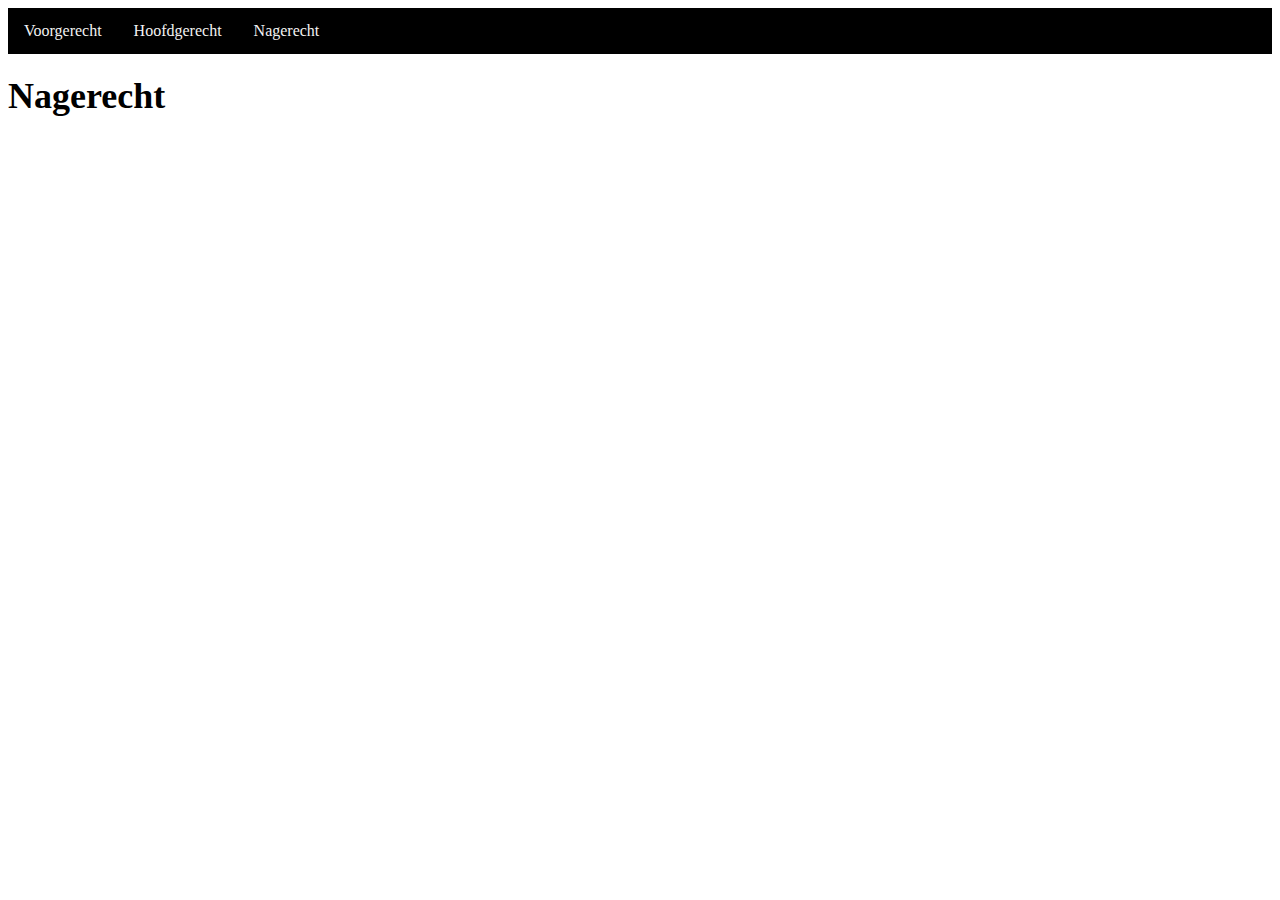
==== Nagerecht.html @ 3a9b5b85 "aanpassingen gemaakt en extra pagina's toegevoegd" ====
<!DOCTYPE html>
<html>
    <head>
            <link rel="stylesheet" href="css/b1w5o1.css">
            <title>Nagerecht</title>
    </head>

    <body>
        <div class="navbar">
                <a href="Voorgerecht.html" class="voorgerecht">Voorgerecht</a>
                <a href="Hoofdgerecht.html" class="hoofdgerecht">Hoofdgerecht</a>
                <a href="Nagerecht.html" class="nagerecht">Nagerecht</a>
            </div>

        <h1>Nagerecht</h1>
    </body>
</html>
---- css/b1w5o1.css ----
.Hoofdgerecht{
    margin-left: 300px;
    margin-right: 300px;
    font-family: arial;
}

p{
    font-size: 20px;
    line-height: 26px;
}

h1{
    font-size: 36px;
    line-height: 36px;
}

.eersteparagraaf{
    font-size: 24px;
    line-height: 32px;
}

.center{
    text-align: center;
}

.line{
    border-bottom: 1px solid black;  
}

.endbox{
    padding: 15px;
    background-color:#def6ed;
    border-radius: 4px;
}

.navbar{
    overflow: hidden;
    background-color: black;
    position: top; /* zet de navigatiebar bovenaan de pagina */
    top: 0; /* zet de navigatiebar aan de bovenkant van de pagina */
    width: 100% /* de volledige lengte van de pagina */
  }

  /* links in de navigatiebar */
.navbar a{
    float: left;
    display: block;
    color: #f2f2f2;
    text-align: center;
    padding: 14px 16px;
    text-decoration: none;
  }
  
  /* veranderd de achtergrond als je er met je muis overgaat */
  .navbar a:hover{
    background: pink;
    color: black;
  }
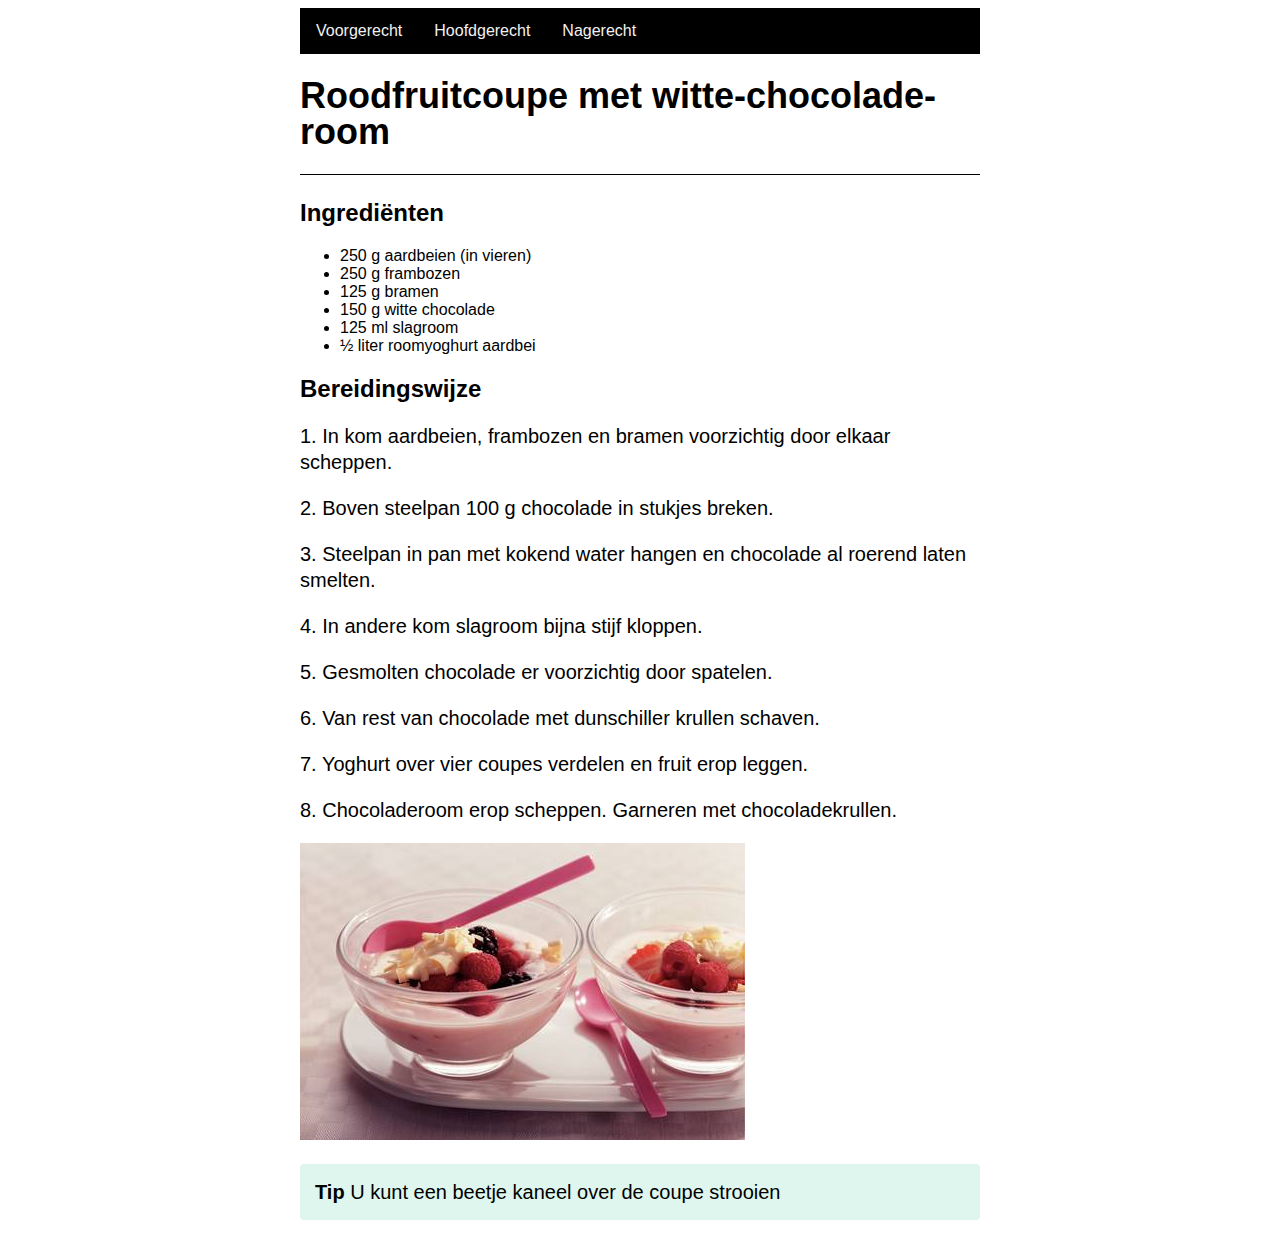
==== commit e32809e6: "nieuwe pagina's toegevoegd" ====
--- a/Nagerecht.html
+++ b/Nagerecht.html
@@ -1,17 +1,51 @@
 <!DOCTYPE html>
-<html>
+<html lang="nl">
+
     <head>
-            <link rel="stylesheet" href="css/b1w5o1.css">
-            <title>Nagerecht</title>
+        <link rel="stylesheet" href="css/b1w5o1.css">
+        <title>Voorgerecht</title>
     </head>
 
-    <body>
+    <body class="Hoofdgerecht">
+
         <div class="navbar">
-                <a href="Voorgerecht.html" class="voorgerecht">Voorgerecht</a>
-                <a href="Hoofdgerecht.html" class="hoofdgerecht">Hoofdgerecht</a>
-                <a href="Nagerecht.html" class="nagerecht">Nagerecht</a>
+            <a href="Voorgerecht.html" class="voorgerecht">Voorgerecht</a>
+            <a href="Hoofdgerecht.html" class="hoofdgerecht">Hoofdgerecht</a>
+            <a href="Nagerecht.html" class="nagerecht">Nagerecht</a>
+        </div>
+
+        <div class="center">
+        <h1>Rood­fruit­cou­pe met wit­te-cho­co­la­de­room</h1>
+        
+        <p class="line"></p>
+
+        <p class="eersteparagraaf"></p>
+
+        <h2>Ingrediënten</h2>
+        <ul>
+            <li>250 g aardbeien (in vieren)</li>
+            <li>250 g frambozen</li>
+            <li>125 g bramen</li>
+            <li>150 g witte chocolade</li>
+            <li>125 ml slagroom</li>
+            <li>½ liter roomyoghurt aardbei</li>
+        </ul>
+
+        <h2>Bereidingswijze</h2>
+        <p>1. In kom aardbeien, frambozen en bramen voorzichtig door elkaar scheppen.</p>
+        <p>2. Boven steelpan 100 g chocolade in stukjes breken.</p>
+        <p>3. Steelpan in pan met kokend water hangen en chocolade al roerend laten smelten.</p>
+        <p>4. In andere kom slagroom bijna stijf kloppen.</p>
+        <p>5. Gesmolten chocolade er voorzichtig door spatelen.</p>
+        <p>6. Van rest van chocolade met dunschiller krullen schaven.</p>
+        <p>7. Yoghurt over vier coupes verdelen en fruit erop leggen.</p>
+        <p>8. Chocoladeroom erop scheppen. Garneren met chocoladekrullen.</p>
+        <img src="images/nagerecht.jpg">
+        </div>
+
+            <div>
+            <p class="endbox"><b>Tip </b>U kunt een beetje kaneel over de coupe strooien </p>
             </div>
+    </body>
 
-        <h1>Nagerecht</h1>
-    </body>
 </html>--- a/css/b1w5o1.css
+++ b/css/b1w5o1.css
@@ -20,7 +20,7 @@
 }
 
 .center{
-    text-align: center;
+    text-align: left;
 }
 
 .line{
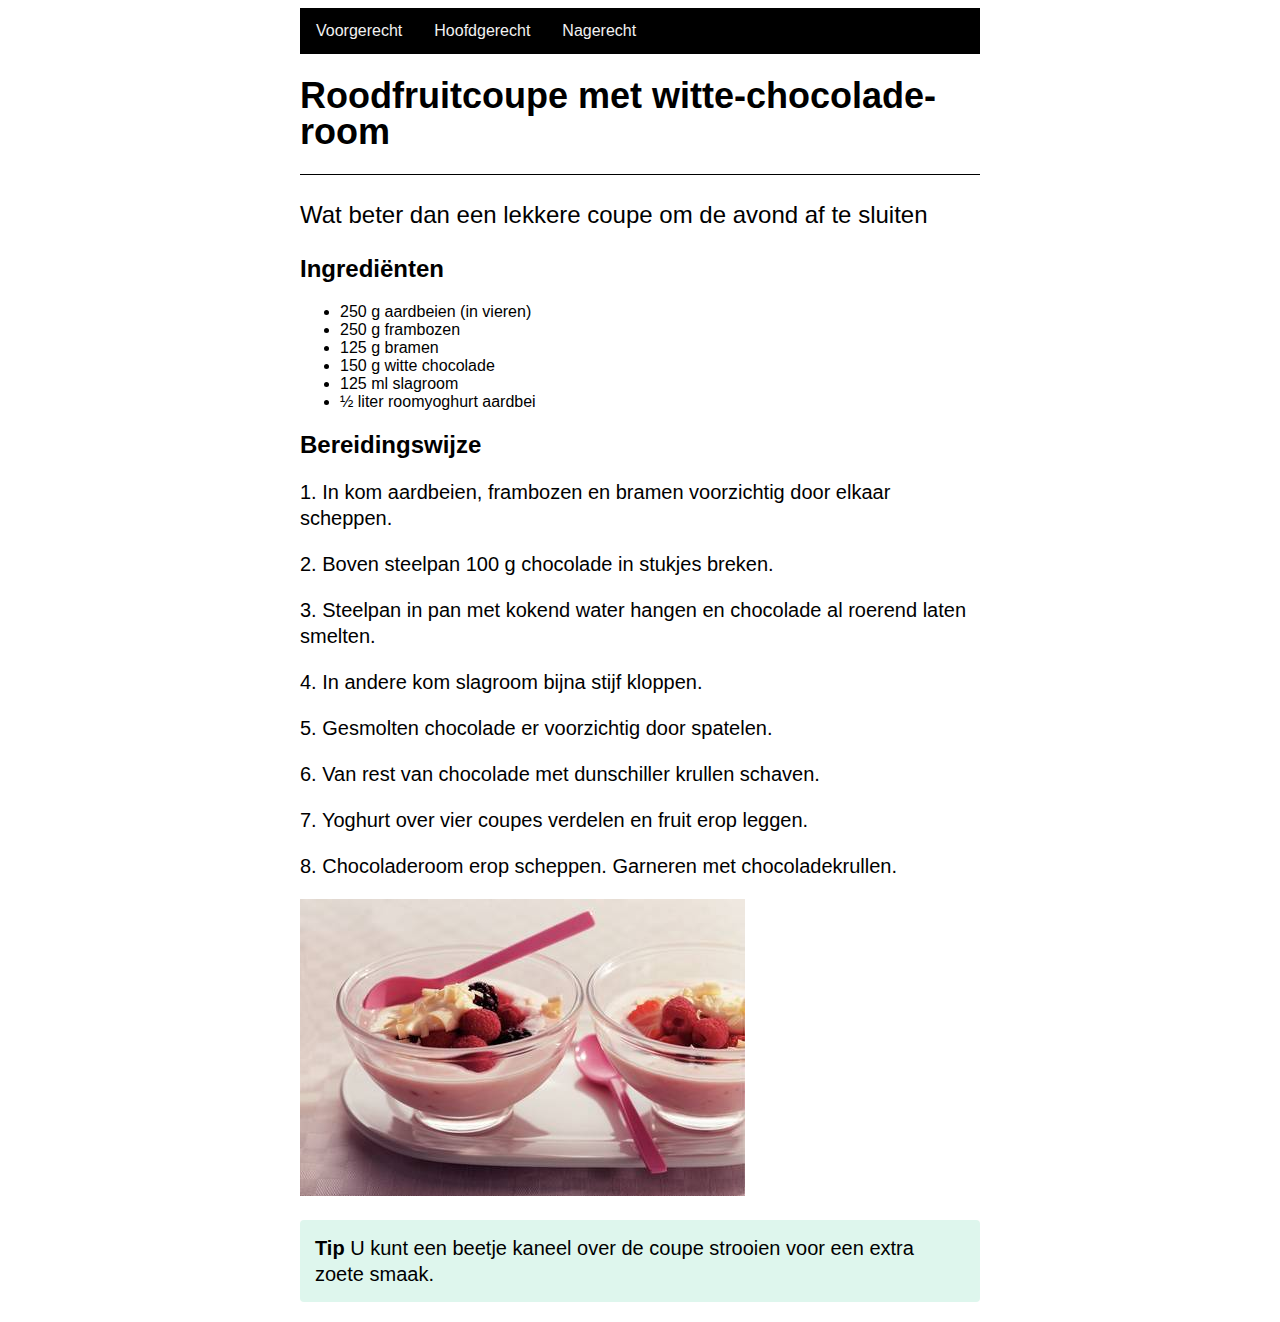
==== commit 223bcbf9: "laatste aanpassingen gemaakt aan de pagina's" ====
--- a/Nagerecht.html
+++ b/Nagerecht.html
@@ -19,7 +19,7 @@
         
         <p class="line"></p>
 
-        <p class="eersteparagraaf"></p>
+        <p class="eersteparagraaf">Wat beter dan een lekkere cou­pe om de avond af te sluiten</p>
 
         <h2>Ingrediënten</h2>
         <ul>
@@ -44,7 +44,7 @@
         </div>
 
             <div>
-            <p class="endbox"><b>Tip </b>U kunt een beetje kaneel over de coupe strooien </p>
+            <p class="endbox"><b>Tip </b>U kunt een beetje kaneel over de coupe strooien voor een extra zoete smaak.</p>
             </div>
     </body>
 
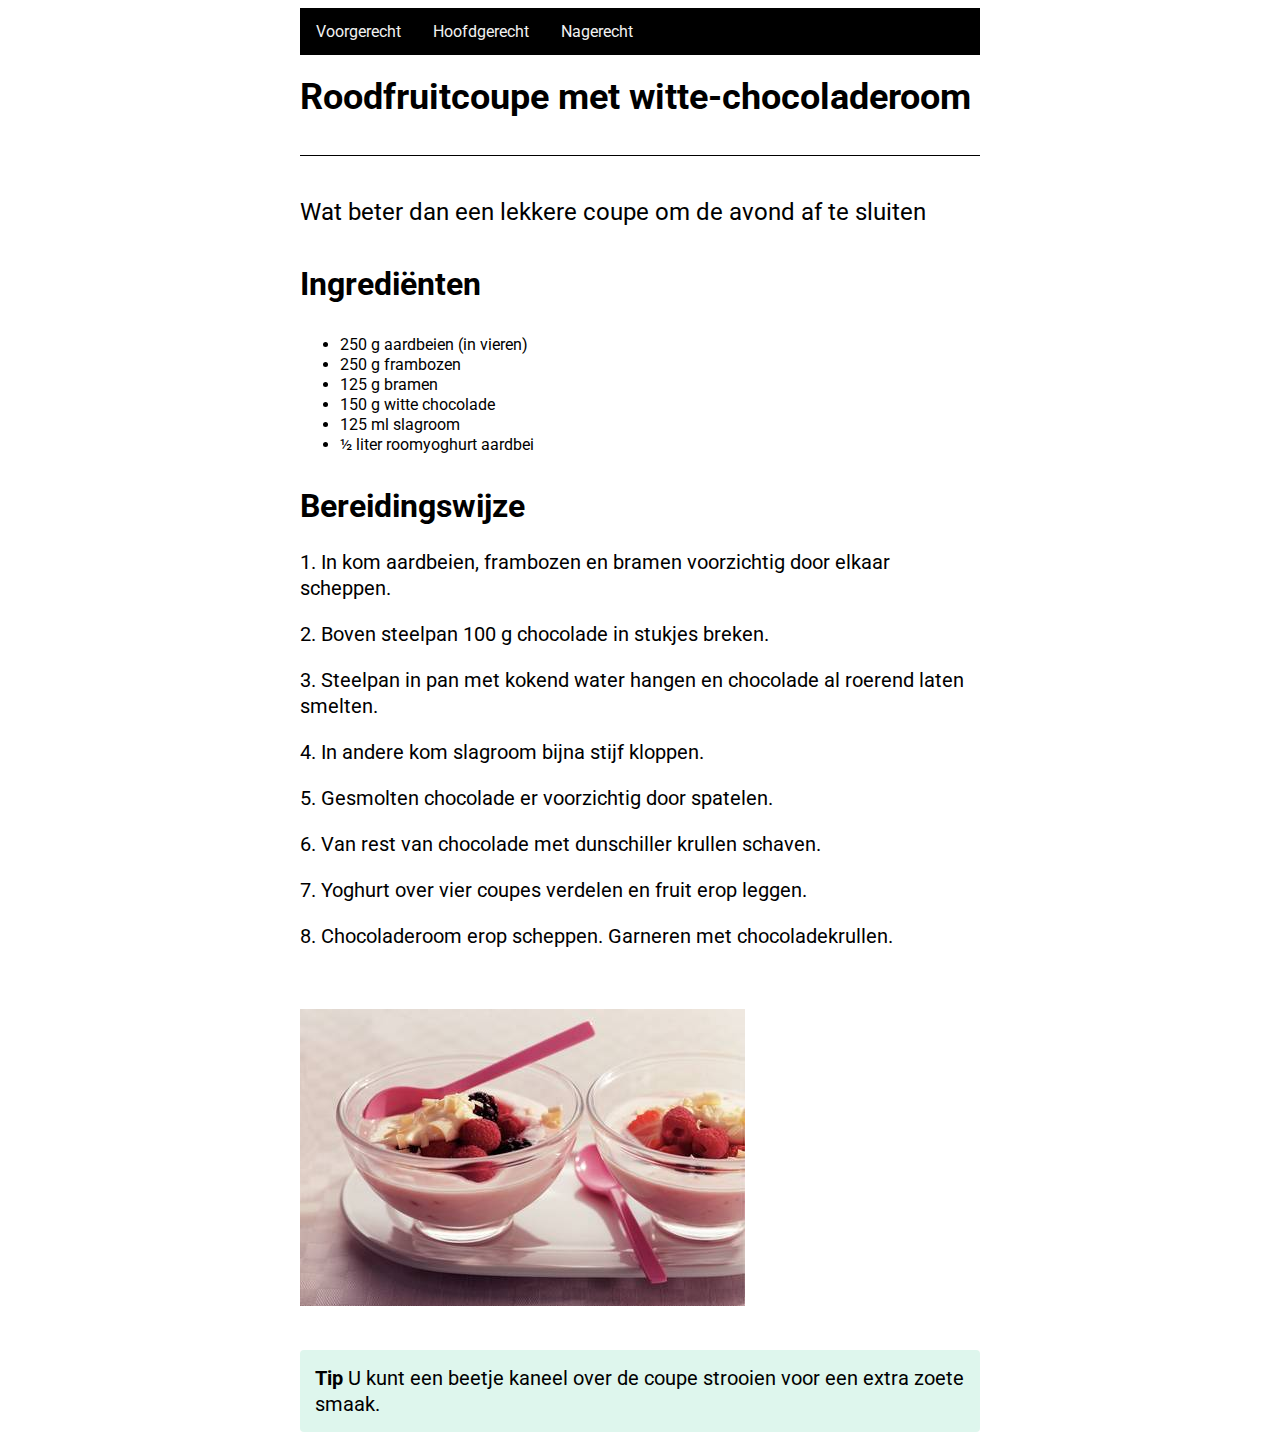
==== commit d2a79c65: "aanpassingen gemaakt en verbeterd" ====
--- a/Nagerecht.html
+++ b/Nagerecht.html
@@ -2,6 +2,7 @@
 <html lang="nl">
 
     <head>
+        <link href="https://fonts.googleapis.com/css?family=Roboto&display=swap" rel="stylesheet">
         <link rel="stylesheet" href="css/b1w5o1.css">
         <title>Voorgerecht</title>
     </head>
--- a/css/b1w5o1.css
+++ b/css/b1w5o1.css
@@ -1,7 +1,7 @@
-.Hoofdgerecht{
+body{
     margin-left: 300px;
     margin-right: 300px;
-    font-family: arial;
+    font-family: 'Roboto', sans-serif;
 }
 
 p{
@@ -14,20 +14,49 @@
     line-height: 36px;
 }
 
+h2{
+    margin-top: 40px;
+    font-size: 32px;
+    line-height: 32px;
+}
+
+ul{
+    margin-top: 40px;
+    line-height: 10px;
+}
+
+li{
+    margin: 10px 0;
+}
+
+ol{
+    scroll-margin-top: 40px;
+    line-height: 20px;
+}
+
+img{
+    margin-top: 40px;
+}
+
 .eersteparagraaf{
+    margin-top: 40px;
     font-size: 24px;
     line-height: 32px;
 }
 
 .center{
-    text-align: left;
+    margin-top: 0px;
+    margin-bottom: 0px;
+    margin: 0 auto;
 }
 
 .line{
+    margin-top: 40px;
     border-bottom: 1px solid black;  
 }
 
 .endbox{
+    margin-top: 40px;
     padding: 15px;
     background-color:#def6ed;
     border-radius: 4px;
